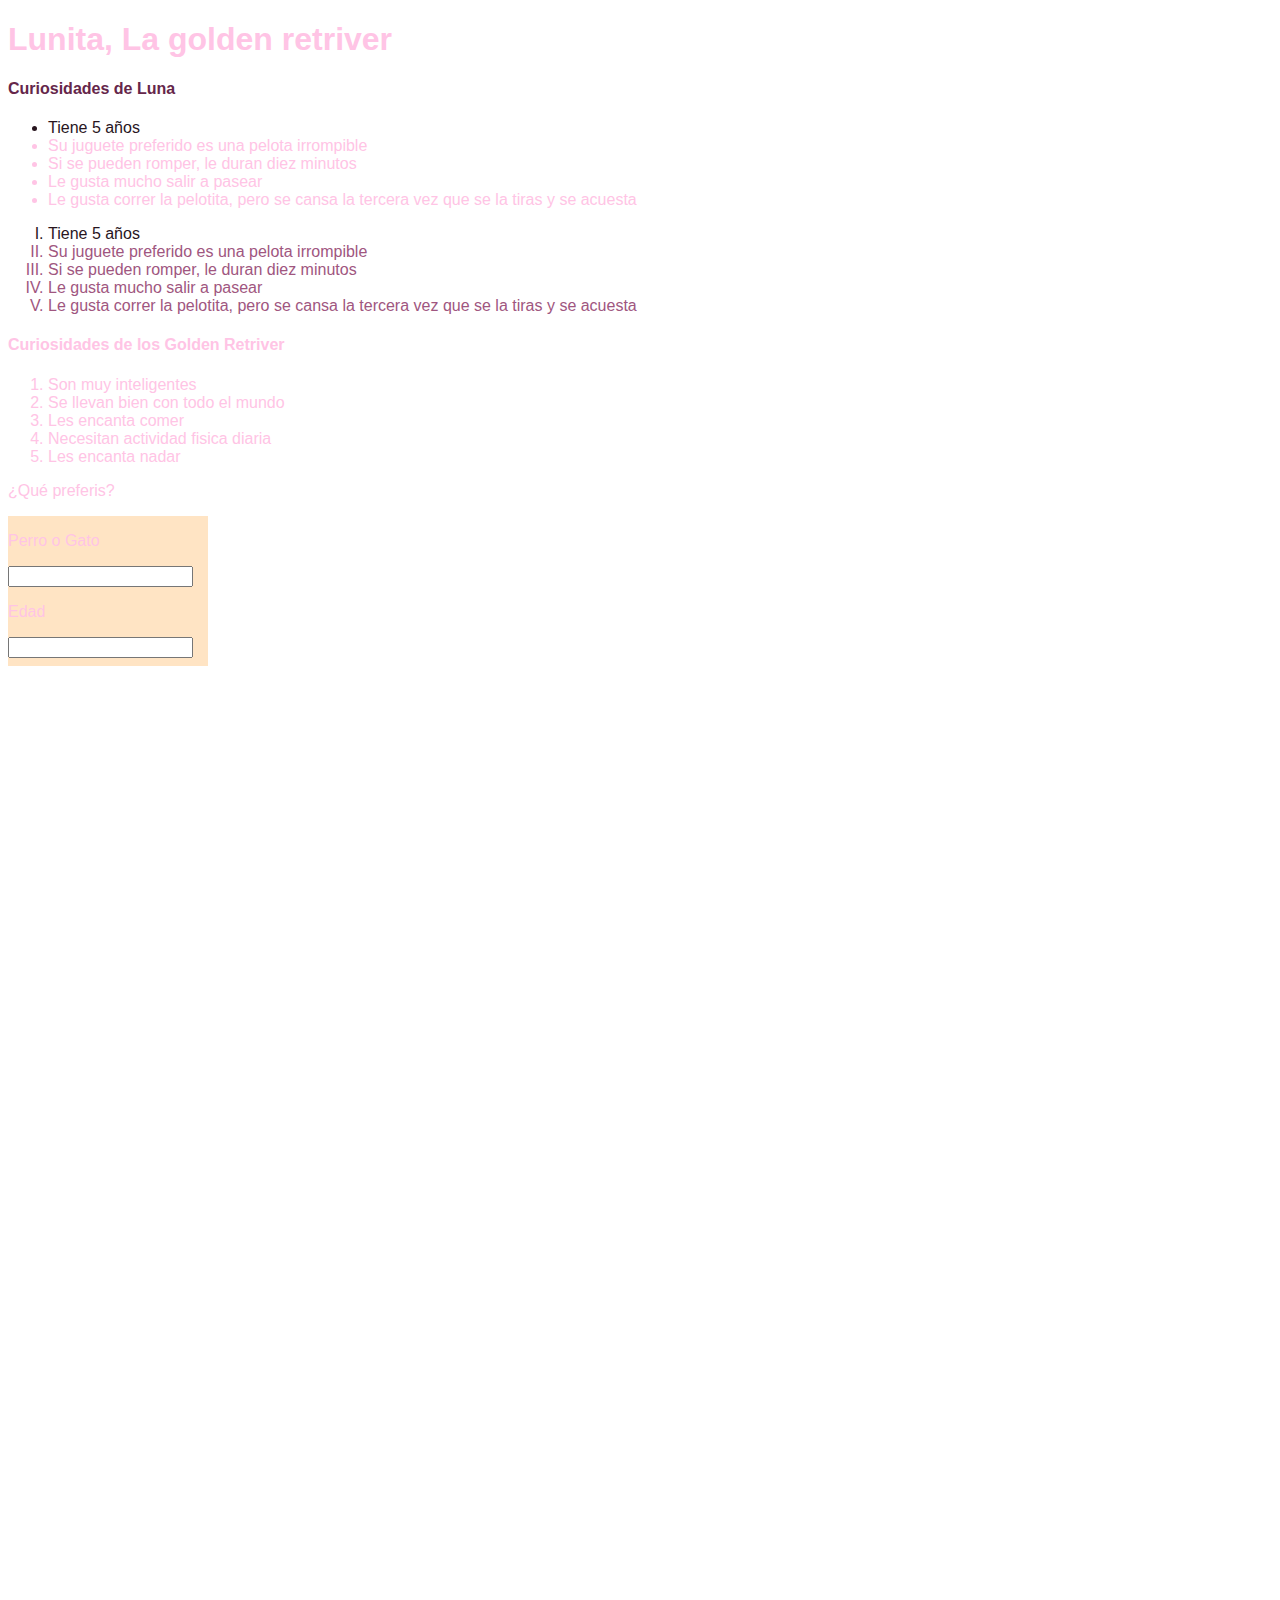
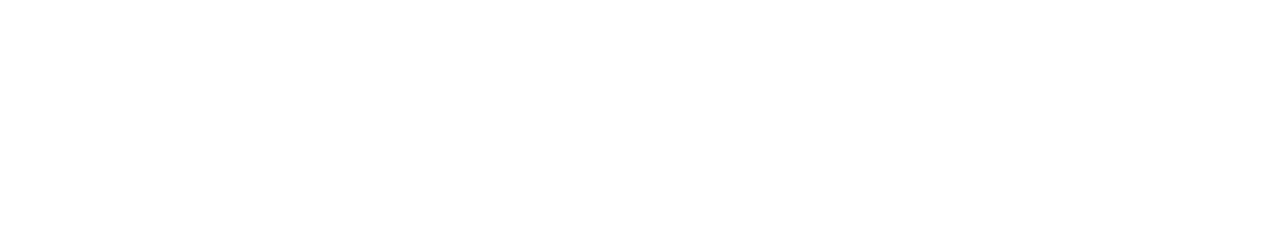
==== clase 3/index.html @ 33aef043 "index.html" ====
<!DOCTYPE html>
<html lang="es">
<head>
    <link rel="icon" href=" https://mail.google.com/mail/u/0?ui=2&ik=06eb4ba2ae&attid=0.1&permmsgid=msg-f:1747240630092991170&th=183f721885d28ac2&view=fimg&disp=thd&attbid=ANGjdJ9XOkE3txDYP5v5sxCDBO0tGE8E0WiaUXjTF9jgsAg3k6KrvN3JBV8I5MrkZeoBc8_IkjDnbszOH6Ma-XHwMSmZAyb3g6Y0nTnoHBIC-xcLDs9C_wJE0wNBeYU&ats=2524608000000&sz=w1849-h913 " >
    <link rel= "styleSheet" href="style.css" type="text/css" media="screen" />
    
    
        <meta charset="UTF-8">
        <meta http-equiv="X-UA-Compatible" content="IE=edge">
        <meta name="viewport" content="width=device-width, initial-scale=1.0">
        <link rel="preconnect" href="https://fonts.googleapis.com">
    <link rel="preconnect" href="https://fonts.gstatic.com" crossorigin>
    <link href="https://fonts.googleapis.com/css2?family=Dancing+Script&display=swap" rel="stylesheet">
    <link rel="stylesheet" href="clase3.css" type="text/css" media="screen"/>
    <title>Luna la Golden Retriver</title>
</head>
<body>

    <h1>Lunita, La golden retriver</h1>
    <main>  
<div>
    <p>
        <h4 class="Curiosidadesdeluna">Curiosidades de Luna</h4>
    </p>
    <ul>
        <li class="tienecinco"> Tiene 5 años   </li>
        <li> Su juguete preferido es una pelota irrompible   </li>
        <li> Si se pueden romper, le duran diez minutos    </li>
        <li> Le gusta mucho salir a pasear   </li>
        <li> Le gusta correr la pelotita, pero se cansa la tercera vez que se la tiras y se acuesta   </li>
    </ul>
    <ul class="LunaYsusCosas">
        <li class="tienecinco"> Tiene 5 años   </li>
        <li> Su juguete preferido es una pelota irrompible   </li>
        <li> Si se pueden romper, le duran diez minutos    </li>
        <li> Le gusta mucho salir a pasear   </li>
        <li> Le gusta correr la pelotita, pero se cansa la tercera vez que se la tiras y se acuesta   </li>
    </ul>
    <p>
        <h4>Curiosidades de los Golden Retriver</h4>
    </p>
    
    <ol>
        <li> Son muy inteligentes   </li>
        <li> Se llevan bien con todo el mundo   </li>
        <li> Les encanta comer   </li>
        <li> Necesitan actividad fisica diaria   </li>
        <li> Les encanta nadar  </li>
    </ol>

</div>
<p>¿Qué preferis?</p>
    <div class="formulario">


    <p>Perro o Gato</p>
    <input type="text" name="Nombre" id="Nombre">

        <p>Edad</p>
        <input type="number" name="Edad" id="edad">

    </div>

    </main>
</body>
</html>
---- clase 3/clase3.css ----
body{
background-image: url("https://mail.google.com/mail/u/0?ui=2&ik=06eb4ba2ae&attid=0.1&permmsgid=msg-f:1747253431128403112&th=183f7dbcfefdaca8&view=fimg&disp=thd&attbid=ANGjdJ87X1Av59XDOgK24Jdal-CeuclTmTXuW6FqCzTE_gnA-4KzaM1aUkM08cZ_w6Dw48FtToqIiBD5H7z3tJT0iT-vTckbPZRp7XPBHJgi0HqnmfJai2imIzuOF5k&ats=2524608000000&sz=w1849-h913");
background-repeat: repeat;
background-size:auto
width: 1800px;
height: 1800px;
color:rgb(255, 196, 229)
}
.formulario{
    margin: 10 px 20 px 30 px 40 px;
    padding: 10 px 20 px 30 px 40 px;
    background-color: bisque;
    width: 200px;
    height: 150px;
    border-style: 3px solid rgb(45, 221, 89);
    display: inline-block;
}   
.Curiosidadesdeluna{
    color:rgb(101, 38, 74);
}
.tienecinco{
    color: rgb(40, 21, 30);
    font-family: arial;
}
.LunaYsusCosas{
list-style-type: upper-roman;
color:rgb(160, 86, 128)
}
body{ 
    font-family: Helvetica;
}
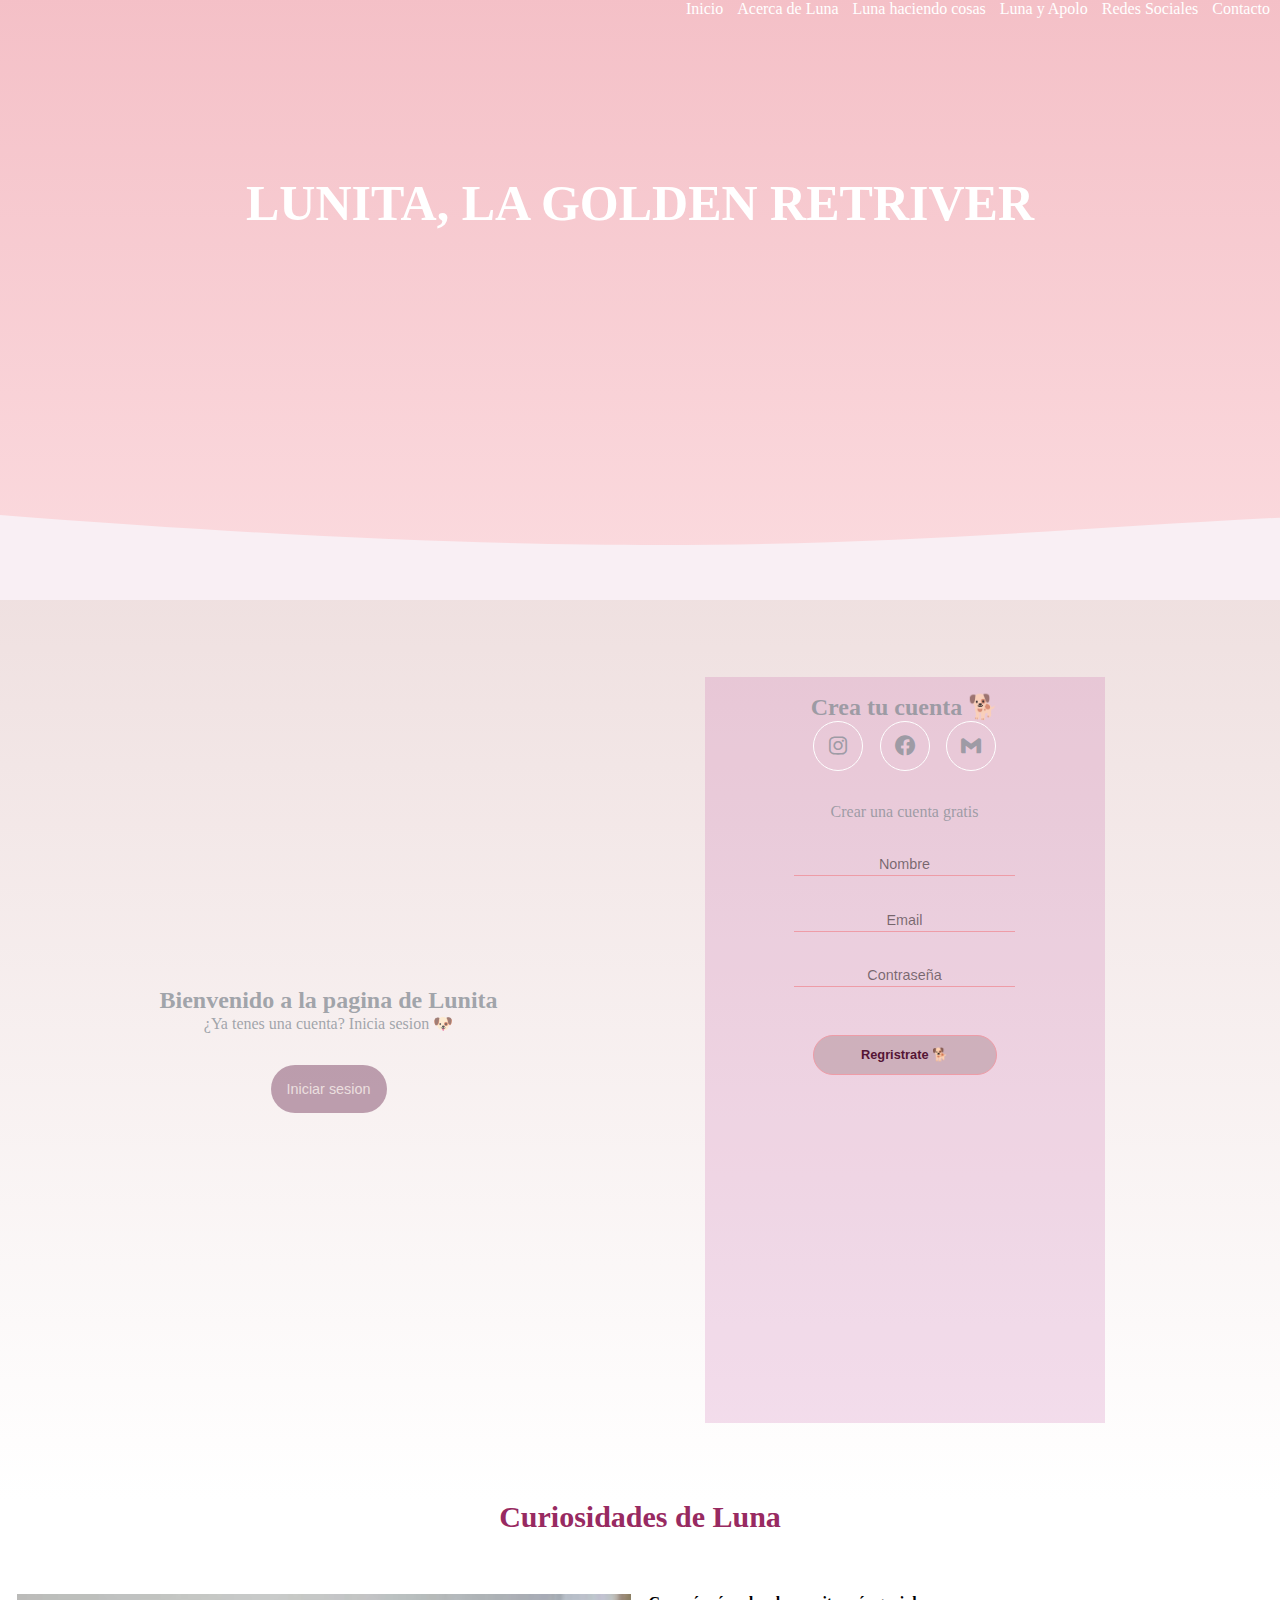
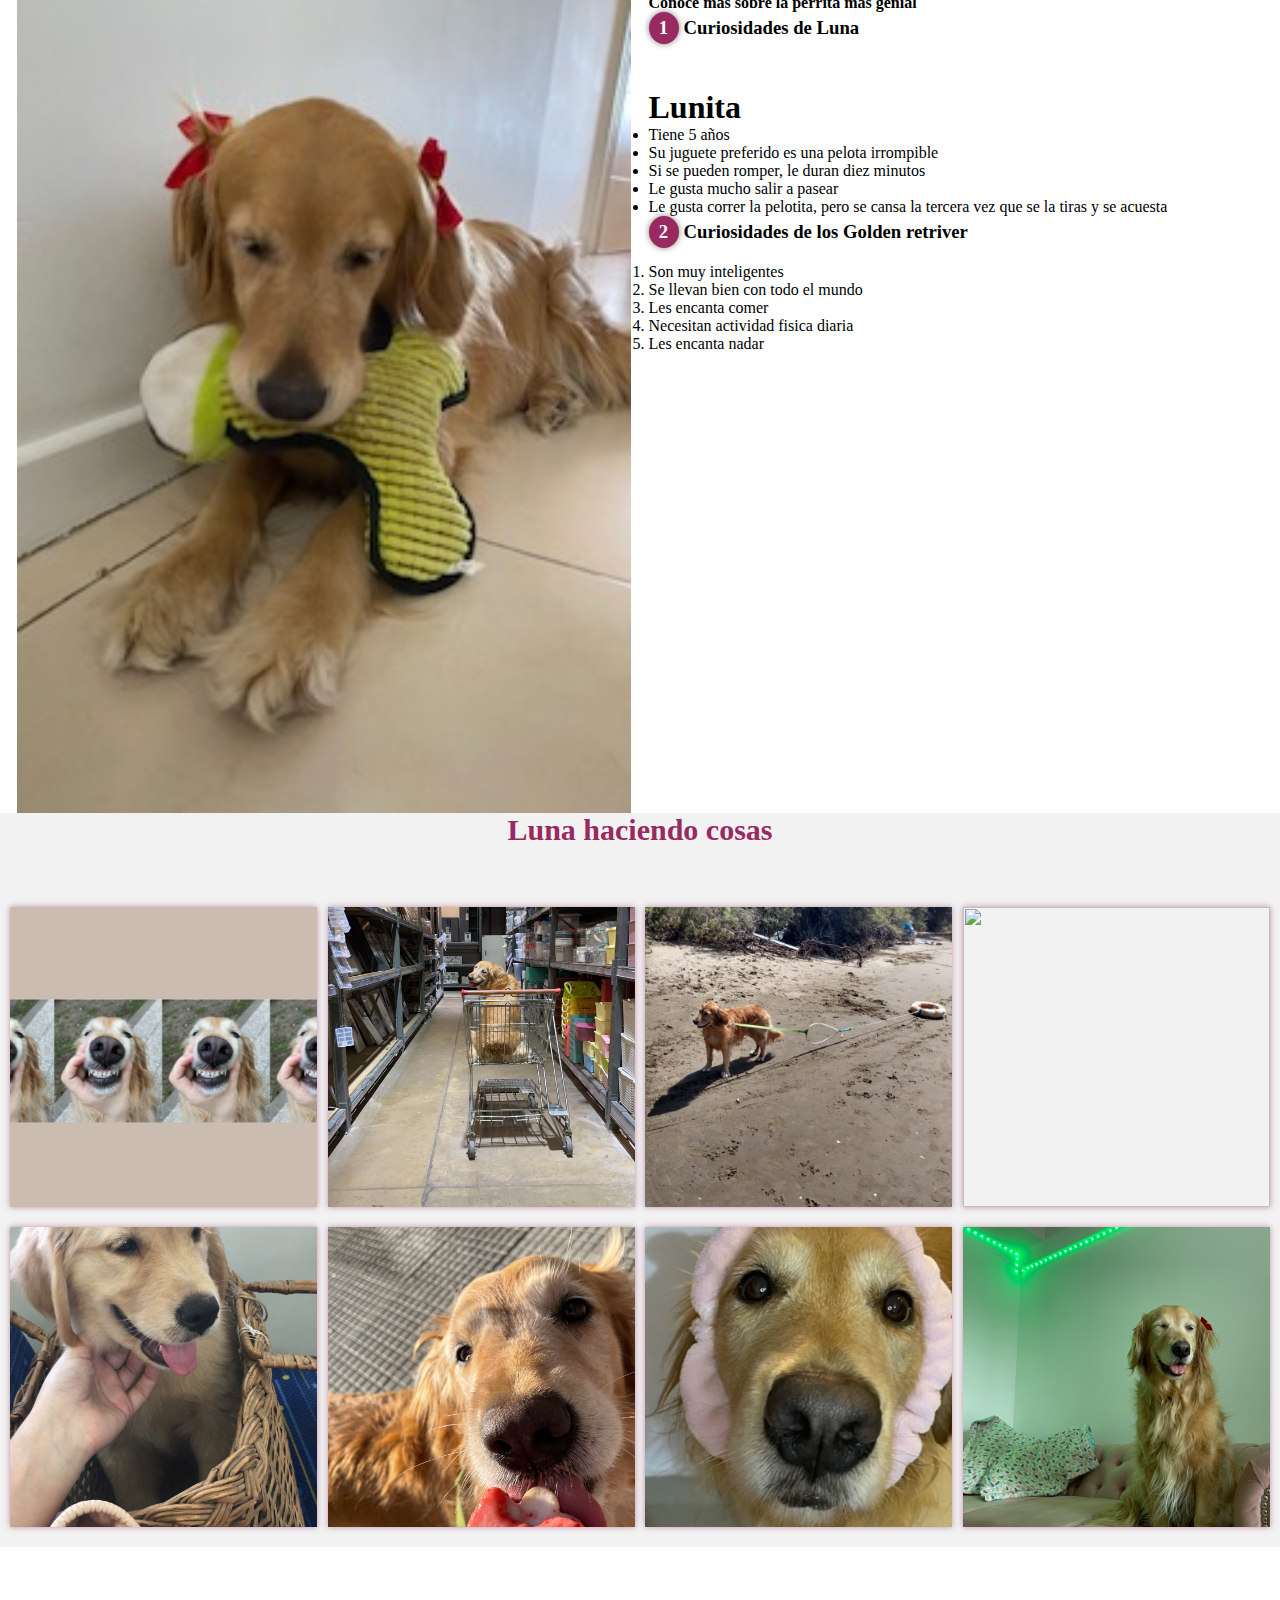
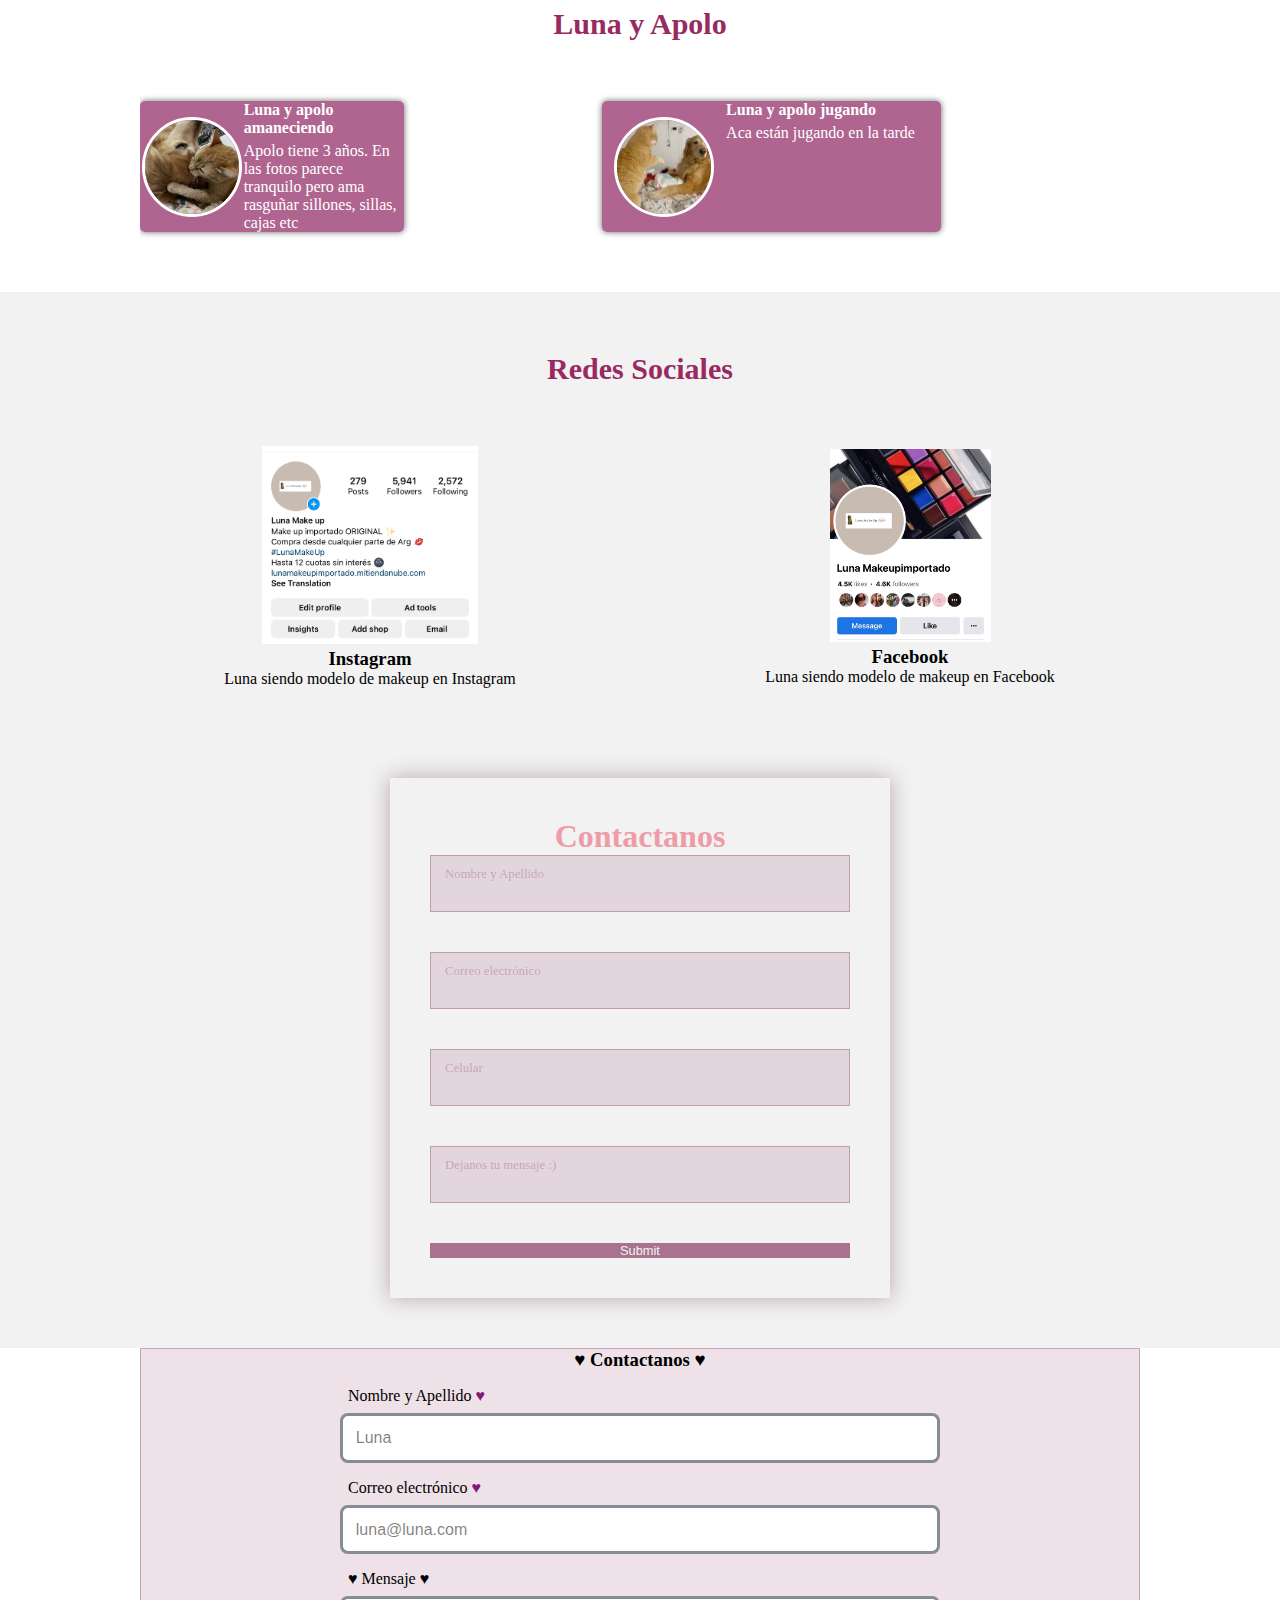
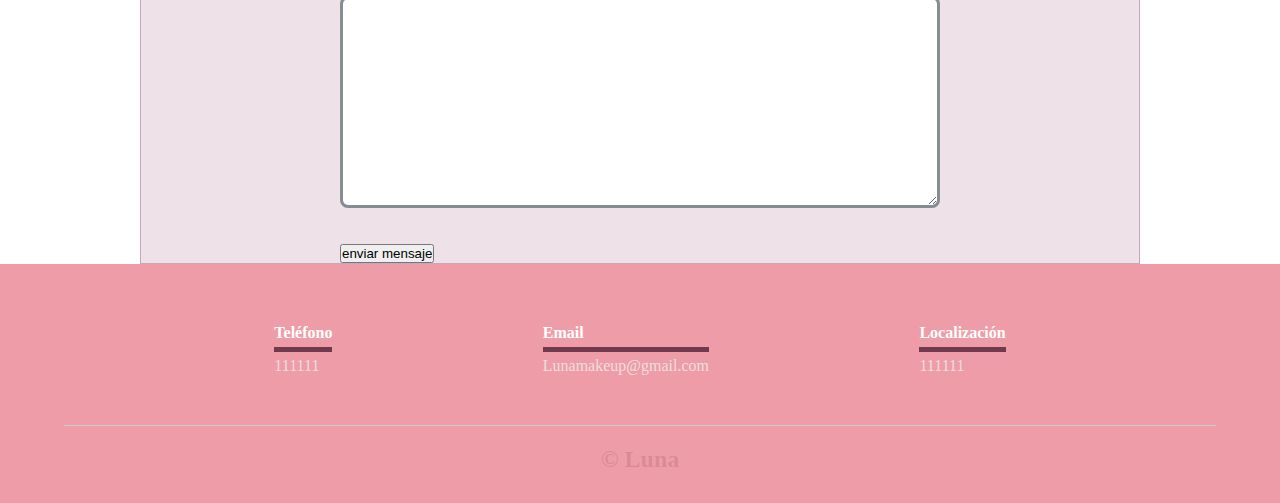
==== commit 1709b67d: "clase 3" ====
--- a/clase 3/index.html
+++ b/clase 3/index.html
@@ -2,65 +2,335 @@
 <html lang="es">
 <head>
     <link rel="icon" href=" https://mail.google.com/mail/u/0?ui=2&ik=06eb4ba2ae&attid=0.1&permmsgid=msg-f:1747240630092991170&th=183f721885d28ac2&view=fimg&disp=thd&attbid=ANGjdJ9XOkE3txDYP5v5sxCDBO0tGE8E0WiaUXjTF9jgsAg3k6KrvN3JBV8I5MrkZeoBc8_IkjDnbszOH6Ma-XHwMSmZAyb3g6Y0nTnoHBIC-xcLDs9C_wJE0wNBeYU&ats=2524608000000&sz=w1849-h913 " >
-    <link rel= "styleSheet" href="style.css" type="text/css" media="screen" />
-    
+    <link rel= "styleSheet" href="index.css">
     
         <meta charset="UTF-8">
         <meta http-equiv="X-UA-Compatible" content="IE=edge">
         <meta name="viewport" content="width=device-width, initial-scale=1.0">
         <link rel="preconnect" href="https://fonts.googleapis.com">
-    <link rel="preconnect" href="https://fonts.gstatic.com" crossorigin>
     <link href="https://fonts.googleapis.com/css2?family=Dancing+Script&display=swap" rel="stylesheet">
-    <link rel="stylesheet" href="clase3.css" type="text/css" media="screen"/>
+    <link href='https://unpkg.com/boxicons@2.1.4/css/boxicons.min.css' rel='stylesheet'>
     <title>Luna la Golden Retriver</title>
 </head>
 <body>
-
-    <h1>Lunita, La golden retriver</h1>
-    <main>  
-<div>
-    <p>
-        <h4 class="Curiosidadesdeluna">Curiosidades de Luna</h4>
-    </p>
-    <ul>
-        <li class="tienecinco"> Tiene 5 años   </li>
-        <li> Su juguete preferido es una pelota irrompible   </li>
-        <li> Si se pueden romper, le duran diez minutos    </li>
-        <li> Le gusta mucho salir a pasear   </li>
-        <li> Le gusta correr la pelotita, pero se cansa la tercera vez que se la tiras y se acuesta   </li>
-    </ul>
-    <ul class="LunaYsusCosas">
-        <li class="tienecinco"> Tiene 5 años   </li>
-        <li> Su juguete preferido es una pelota irrompible   </li>
-        <li> Si se pueden romper, le duran diez minutos    </li>
-        <li> Le gusta mucho salir a pasear   </li>
-        <li> Le gusta correr la pelotita, pero se cansa la tercera vez que se la tiras y se acuesta   </li>
-    </ul>
-    <p>
-        <h4>Curiosidades de los Golden Retriver</h4>
-    </p>
-    
-    <ol>
-        <li> Son muy inteligentes   </li>
-        <li> Se llevan bien con todo el mundo   </li>
-        <li> Les encanta comer   </li>
-        <li> Necesitan actividad fisica diaria   </li>
-        <li> Les encanta nadar  </li>
-    </ol>
-
-</div>
-<p>¿Qué preferis?</p>
-    <div class="formulario">
-
-
-    <p>Perro o Gato</p>
-    <input type="text" name="Nombre" id="Nombre">
-
-        <p>Edad</p>
-        <input type="number" name="Edad" id="edad">
-
+    <header>
+        <nav>
+            <a href="#">Inicio</a>
+            <a href="#AcercadeLuna">Acerca de Luna</a>
+            <a href="#Lunitahaciendocosas">Luna haciendo cosas</a>
+            <a href="#LunitayApolito">Luna y Apolo</a>
+            <a href="https://www.instagram.com/lunamakeupimportado/">Redes Sociales</a>
+            <a href="#Contactate">Contacto</a>
+        </nav>
+        <section class="textos-header">
+        <h1 class="titulo">LUNITA, LA GOLDEN RETRIVER</h1>
+    </section>
+    <div class="wave" style="height: 150px; overflow: hidden;" ><svg viewBox="0 0 500 150" preserveAspectRatio="none" style="height: 100%; width: 100%;"><path d="M-7.52,62.67 C269.00,147.54 261.09,35.04 506.58,62.67 L507.71,150.50 L-57.19,183.06 Z" style="stroke: none; fill: rgb(249, 239, 244);"></path></svg></div>   
+    </header>
+    </body>
+    <section class="JSREGISTRATE">
+<div class="container-form sign-up">
+   <div class="welcome-back">
+    <div class="message">
+        <h2>Bienvenido a la pagina de Lunita </h2>
+        <p> ¿Ya tenes una cuenta? Inicia sesion 🐶</p>
+        <button class="sign-up-btn">Iniciar sesion</button>
+        </div>
+   </div>
+   <form class="formulariojs">
+    <h2 class="create-account">Crea tu cuenta 🐕</h2>
+    <div class="iconos">
+        <div class="border-icon">
+            <i class='bx bxl-instagram'></i>
+        </div>
+        <div class="border-icon">
+            <i class='bx bxl-facebook-circle' ></i>
+        </div>
+        <div class="border-icon">
+            <i class='bx bxl-gmail' ></i>
+
+        </div>
     </div>
-
-    </main>
+    <p class="cuenta-gratis"> Crear una cuenta gratis</p>
+    <input type="text" placeholder="Nombre">
+    <input type="email" placeholder="Email">
+    <input type="password" placeholder="Contraseña">
+    <input type="button" value="Regristrate 🐕">
+   </form>
+
+</div>
+<div class="container-form sign-in">
+    <form class="formulariojs">
+        <h2 class="create-account">Iniciar sesion 🐕</h2>
+        <div class="iconos">
+            <div class="border-icon">
+                <i class='bx bxl-instagram'></i>
+            </div>
+            <div class="border-icon">
+                <i class='bx bxl-facebook-circle' ></i>
+            </div>
+            <div class="border-icon">
+                <i class='bx bxl-gmail' ></i>
+    
+            </div>
+        </div>
+        <p class="cuenta-gratis"> ¿Todavía no tenes cuenta?</p>
+        <input type="email" placeholder="Email">
+        <input type="password" placeholder="Contraseña">
+        <input type="button" value="Iniciar sesion 🐕">
+       </form>
+    <div class="welcome-back">
+     <div class="message">
+         <h2>Bienvenido de nuevo </h2>
+         <p> Si todavía no tenes cuenta, registrate aca🐶</p>
+         <button class="sign-in-btn">Registrate</button>
+         </div>
+    </div>
+    
+ 
+ </div>
+</section>
+    <main> 
+        <section id="AcercadeLuna">
+        <section class="Contenedor Acerca-de-Luna">
+           
+       <h2 class= "titulo"> Curiosidades de Luna</h2> 
+       <div class="Contenedor-Acerca-de-Luna">
+        <img src= "IMG_3881.jpg" alt="" class="imagen-about-us">
+        <div class= "contenido-textos">
+            <h4 class="Curiosidadesdeluna">Conocé más sobre la perrita más genial</h4>
+        <h3><span>1</span>Curiosidades de Luna</h3>
+        <p>
+          
+        <h1 id="#Luna">Lunita</h1>
+            <ul class="lunathing">
+                <li> Tiene 5 años   </li>
+                <li> Su juguete preferido es una pelota irrompible   </li>
+                <li> Si se pueden romper, le duran diez minutos    </li>
+                <li> Le gusta mucho salir a pasear   </li>
+                <li> Le gusta correr la pelotita, pero se cansa la tercera vez que se la tiras y se acuesta   </li>
+            </ul>
+        <h3><span>2</span>Curiosidades de los Golden retriver</h3>
+        <ol>
+            <li> Son muy inteligentes   </li>
+            <li> Se llevan bien con todo el mundo   </li>
+            <li> Les encanta comer   </li>
+            <li> Necesitan actividad fisica diaria   </li>
+            <li> Les encanta nadar  </li>
+        </ol>
+        </div>
+       </div>
+    </section>
+</section>
+<section id = "Lunitahaciendocosas">
+    <section class="Luna-haciendo-cosas">
+        <div class="contanedor">
+            <h2 class="titulo">Luna haciendo cosas</h2>
+            <div class="galeria-port">
+                <div class="imagen-port">
+                    <img src="lunitafoto.png" alt="">
+                    <div class="hover-galeria">
+<img src="img/icono1.png" alt="">
+<p> Luna sonriendo</p>
+
+                    </div>
+                </div>
+                <div class="imagen-port">
+                    <img src="Lunafoto1.JPG" alt="">
+                    <div class="hover-galeria">
+<img src="img/icono1.png" alt="">
+<p>Luna paseando en Easy </p>
+
+                    </div>
+                </div>
+                <div class="imagen-port">
+                    <img src="Lunafoto2.JPG" alt="">
+                    <div class="hover-galeria">
+<img src="img/icono1.png" alt="">
+<p>Luna en la playa</p>
+
+                    </div>
+                </div>
+                <div class="imagen-port">
+                    <img src="Lunafoto3.jpg" alt="">
+                    <div class="hover-galeria">
+<img src="img/icono1.png" alt="">
+<p> Luna la laguna</p>
+
+                    </div>
+                </div>
+                <div class="imagen-port">
+                    <img src="Lunafoto4.JPG" alt="">
+                    <div class="hover-galeria">
+<img src="img/icono1.png" alt="">
+<p> Luna paseando en tren</p>
+
+                    </div>
+                </div>
+                <div class="imagen-port">
+                    <img src="Lunafoto5.jpg" alt="">
+                    <div class="hover-galeria">
+<img src="img/icono1.png" alt="">
+<p>Luna comiendo helado de frutilla</p>
+
+</div>
+</div>
+<div class="imagen-port">
+    <img src="Lunafoto6.jpg" alt="">
+    <div class="hover-galeria">
+<img src="img/icono1.png" alt="">
+<p>Luna con vincha</p>
+
+</div>
+</div>
+<div class="imagen-port">
+    <img src="Lunafoto7.jpg" alt="">
+    <div class="hover-galeria">
+<img src="img/icono1.png" alt="">
+<p>Luna con moños de navidad</p>
+
+</div>
+</div>
+
+            </div>
+        </div>
+
+</section>
+</section>
+<section id="LunitayApolito">
+<section class="LunayApolo contenedor">
+    <h2 class="titulo">Luna y Apolo</h2>
+
+    <div class="cards">
+        <div class="card">
+            <img src="Lunayapolofoto1.jpg" alt="">
+            <div class="contenido-texto-card">
+                <h4> Luna y apolo amaneciendo</h4>
+                <p> Apolo tiene 3 años. En las fotos parece tranquilo pero ama rasguñar sillones, sillas, cajas etc</p>
+            </div>
+
+        </div>
+
+        <div class="cards">
+            <div class="card">
+                <img src="Lunayapolofoto2.jpg" alt="">
+                <div class="contenido-texto-card">
+                    <h4> Luna y apolo jugando</h4>
+                    <p> Aca están jugando en la tarde &nbsp;&nbsp; &nbsp; &nbsp; &nbsp; &nbsp; &nbsp; &nbsp; &nbsp; &nbsp; &nbsp; &nbsp; &nbsp; &nbsp; &nbsp; &nbsp; &nbsp; &nbsp; &nbsp; &nbsp; &nbsp; &nbsp; &nbsp; &nbsp; &nbsp; &nbsp; &nbsp; &nbsp; &nbsp; &nbsp; &nbsp; &nbsp; &nbsp; &nbsp; &nbsp; &nbsp; &nbsp; &nbsp; &nbsp; &nbsp; &nbsp; &nbsp; &nbsp; &nbsp; &nbsp; &nbsp; &nbsp; &nbsp; &nbsp; &nbsp; &nbsp; &nbsp; &nbsp; &nbsp; &nbsp; &nbsp; &nbsp; &nbsp; &nbsp; &nbsp; &nbsp; &nbsp; &nbsp; &nbsp; &nbsp; &nbsp; &nbsp; &nbsp; &nbsp; &nbsp; &nbsp; &nbsp; &nbsp; &nbsp; &nbsp; &nbsp; &nbsp; &nbsp; &nbsp; &nbsp; &nbsp; &nbsp; &nbsp; &nbsp; &nbsp; &nbsp; &nbsp; &nbsp; &nbsp; &nbsp; &nbsp; &nbsp; &nbsp; &nbsp; &nbsp; &nbsp; &nbsp; &nbsp; &nbsp; &nbsp; &nbsp; &nbsp; &nbsp; &nbsp; &nbsp; &nbsp; &nbsp; &nbsp; &nbsp; &nbsp; &nbsp; &nbsp; &nbsp; &nbsp; &nbsp; &nbsp; &nbsp; &nbsp; &nbsp; &nbsp; &nbsp; &nbsp; &nbsp; &nbsp; &nbsp;                    </p>
+                </div>
+    
+            </div>
+
+    
+</section>
+</section>
+<section id="Contactate">
+<section class="about-contact">
+
+    <div class="contenedor">
+      <h2 class="titulo">  Redes Sociales </h2>
+      <div class="contacto-cont">
+        <div class="contacto-inst">
+            <img src="IMG_8984.jpg" alt="">
+            <h3>Instagram</h3>
+            <p>Luna siendo modelo de makeup en Instagram</p>
+        </div>
+        <div class="contacto-fb">
+            <img src="IMG_8985.jpg" alt="">
+            <h3>Facebook</h3>
+            <p>Luna siendo modelo de makeup en Facebook</p>
+        </div>
+      </div>        
+
+    </div>
+    <!-- formulario js -->
+
+    <form action="" class="formulario">
+        <h1 class="formulario__titulo">Contactanos</h1>
+    <input type="text" class="formulario__input">
+    <label for="" class="formulario__label">Nombre y Apellido</label>
+    <input type="text" class="formulario__input">
+    <label for="" class="formulario__label">Correo electrónico</label>
+    <input type="text" class="formulario__input">
+    <label for="" class="formulario__label">Celular</label>
+    <input type="text" class="formulario__input">
+    <label for="" class="formulario__label">Dejanos tu mensaje :)</label>
+    <input type="submit" class="formulario__submit">
+    </form>
+    <script src="index.js">
+
+    </script>
+</section>
+<section>
+    <div class="u-wrapper">
+        <div class="contact-content">
+  
+          <form id="form" action="" class="form">
+            <h3 class="tag"><span>♥ Contactanos ♥</span></h3>
+            <label for="name">Nombre y Apellido <span>♥</span></label>
+            <input name="name" required type="text" id="name" placeholder="Luna">
+            <label for="email">Correo electrónico <span>♥</span></label>
+            <input name="email" type="text" id="email" required placeholder="luna@luna.com">
+            <label for="message">♥ Mensaje ♥</label>
+            <textarea id="message" name="message" id="" cols="30" rows="10"></textarea>
+            <button type="submit" class="btn primary full">enviar mensaje</button>
+          </form>
+          <a href="mailto:dalila.n.losada@gmail.com" id="trucazo"></a>
+        </div>
+      </div>
+    </section>
+</section>
+  
+  <script>
+      const $form = document.querySelector('#form')
+      const $buttonMailto = document.querySelector('#trucazo')
+  
+      $form.addEventListener('submit', handleSubmit)
+  
+      function handleSubmit(event) {
+        event.preventDefault()
+        const form = new FormData(this)
+        $buttonMailto.setAttribute('href', `mailto: dalila.n.losada@gmail.com?subject=nombre ${form.get('name')}  correo ${form.get('email')}&body=${form.get('message')}`)
+        $buttonMailto.click()
+      }
+    </script>
+
+
+
+
+    
+        
+        
+            
+        
+            </main>
+
+          
+
+            <footer>
+                <div class="contenedor-footer">
+                    <div class="content-foo">
+                        <h4> Teléfono</h4>
+                        <p>111111</p>
+
+                    </div>
+                    <div class="content-foo">
+                        <h4> Email</h4>
+                        <p>Lunamakeup@gmail.com</p>
+
+                    </div>
+                    <div class="content-foo">
+                        <h4> Localización</h4>
+                        <p>111111</p>
+
+                    </div>
+                    </div>
+                    <h2 class="titulo-final">&copy; Luna</h2>
+            </footer>
+           
+              <script src="./index.js"></script>    
+
+                
+                
 </body>
 </html>--- a/clase 3/index.css
+++ b/clase 3/index.css
@@ -0,0 +1,633 @@
+*{
+    margin: 0;
+    padding: 0;
+    box-sizing: border-box;
+
+}
+body{
+    font-family: 'open sans';
+
+}
+.contenedor{
+    padding: 60px 0;
+    width: 90%;
+    max-width: 1000px;
+    margin: auto;
+    overflow: hidden;
+}
+
+
+.titulo{
+    color: #982a61;
+    font-size: 30px;
+    text-align: center;
+    margin-bottom: 60px;
+}
+
+header{
+    width: 100%;
+    height: 600px;
+    background: #ee9ca7;  /* fallback for old browsers */
+background: -webkit-linear-gradient(to top, #ffdde16c, #ee9ca777), url(https://mail.google.com/mail/u/0?ui=2&ik=06eb4ba2ae&attid=0.1&permmsgid=msg-a:r8147624379083280846&th=18491786dce9eb09&view=fimg&realattid=f_laocurea0&disp=thd&attbid=ANGjdJ_Pn4qeAjPfUmZSSIpqC92DG9JSoUma5ogEn0zrCFLIv4FJdxNkn7i93WeQK7G8F2jrpCgplIbn1Ur6zndKGiBojTAfp11plZchcVjy8EZT7HwCXXw1bQoiMcI&ats=2524608000000&sz=w1849-h913);  /* Chrome 10-25, Safari 5.1-6 */
+background: linear-gradient(to top, #ffdde1a6, #ee9ca7a2), url(https://mail.google.com/mail/u/0?ui=2&ik=06eb4ba2ae&attid=0.1&permmsgid=msg-a:r8147624379083280846&th=18491786dce9eb09&view=fimg&realattid=f_laocurea0&disp=thd&attbid=ANGjdJ_Pn4qeAjPfUmZSSIpqC92DG9JSoUma5ogEn0zrCFLIv4FJdxNkn7i93WeQK7G8F2jrpCgplIbn1Ur6zndKGiBojTAfp11plZchcVjy8EZT7HwCXXw1bQoiMcI&ats=2524608000000&sz=w1849-h913); /* W3C, IE 10+/ Edge, Firefox 16+, Chrome 26+, Opera 12+, Safari 7+ */
+background-size:cover;
+background-attachment: fixed;
+position: relative;
+}
+
+nav{
+    text-align: right;
+    padding: 30 px 50 px 0 0;
+
+
+}
+
+nav a {
+    color: #fff;
+    font-weight: 300;
+    text-decoration: none;
+    margin-right:10px;
+
+}
+
+nav a:hover {
+   
+    text-decoration: underline;
+   
+
+}
+
+header .textos-header{
+    display: flex;
+    height: 430px;
+    width: 100%;
+    align-items: center;
+    justify-content: center;
+    flex-direction: column;
+    text-align: center;
+}
+.textos-header h1{
+    font-size:50px;
+    color: #fff;
+
+}
+.textos-header h2{
+    font-size: 30px;
+    font-weight: 300;
+    color: #ffff;
+
+}
+
+.wave{
+    position: absolute;
+    bottom: 0;
+    width: 150%;
+}
+
+/* Acerca de Luna */
+
+.Contenedor-Acerca-de-Luna{
+    display: flex;
+    justify-content: space-evenly;
+
+}
+
+
+.imagen-about-us{
+    width:48%;
+
+}
+
+.Contenedor-Acerca-de-Luna .contenido-textos{
+    width: 48%;
+
+}
+
+.contenido-textos h3{
+    margin-bottom: 15px;
+}
+
+.contenido-textos h3 span{
+background:#982a61;
+color: #fff;
+border-radius: 50%;
+display: inline-block;
+text-align: center;
+width: 30px;
+padding: 5px;
+box-shadow: 0 0 6px 0 rgba(0, 0, 0, 0.5);
+margin-right: 5px;
+}
+
+.contenido-textos p{
+    padding: 0px 0px 30px 15px;
+    font-weight: 300;
+    text-align: justify;
+}
+
+.Luna-haciendo-cosas{
+    background: #f2f2f2;
+
+}
+.galeria-port{
+    display: flex;
+    justify-content: space-evenly;
+    flex-wrap: wrap;
+}
+.imagen-port{
+    width: 24%;
+    margin-bottom: 20px;
+    height: 300px;
+    overflow: hidden;
+    position: relative;
+    cursor: pointer;
+    box-shadow: 0 0 6px 0 rgba(135, 41, 87, 0.5);
+}
+
+.imagen-port > img{
+    width: 100%;
+    height: 100%;
+    object-fit: cover;
+    display: block;
+
+}
+.hover-galeria{
+    position: absolute;
+    width: 100%;
+    height: 100%;
+    top: 0;
+    transform: scale(0);
+    background: rgba(141, 36, 97, 0.7);
+    transition: transform .5s;
+    display: flex;
+    justify-content: center;
+    align-items: center;
+    flex-direction: column;
+}
+
+.hover-galeria img{
+    width: 50px;
+
+}
+.hover-galeria p{
+    color: #fff
+}
+.imagen-port:hover .hover-galeria{
+    transform: scale(1);
+}
+
+/*Luna y apolo */
+
+.cards{
+    display: flex;
+    justify-content: space-evenly;
+
+}
+.cards .card{
+    background:rgba(141, 36, 97, 0.7);
+    display: flex;
+    width: 46%;
+    height: 200x;
+    align-items: center;
+    justify-content: space-evenly;
+    border-radius: 5px;
+    box-shadow: 0 0 6px 0 rgba(0, 0, 0, 0.6);
+
+
+}
+.cards .card img{
+    width: 100px;
+    height: 100px;
+    object-fit: cover; /*si no se distorsiona*/
+    border: 3px solid #fff;
+    border-radius: 50%; /*para que sea redonda*/
+    display: block;
+}
+.cards .card > .contenido-texto-card{
+    width: 60%;
+    color: #fff;
+}
+.cards .card > .contenido-texto-card p{
+font-weight: 300;
+padding-top: 5px;
+}
+
+.about-contact{
+    background: #f2f2f2;
+    padding-bottom: 50px; /*para que se vea mas largo de abajo*/
+    
+}
+
+.contacto-cont{
+    display: flex;
+    justify-content: space-between;
+    align-items: center;
+}
+.contacto-inst{
+    width: 46%;
+    text-align: center;
+
+}
+.contacto-inst img{
+width: 47%;
+
+}
+.contacto.inst h3{
+    margin: 10px 0;
+}
+.contacto.inst p{
+    font-weight: 150;
+    text-align: justify;
+}
+/*contacto fb*/
+.contacto-fb{
+    width: 46%;
+    text-align: center;
+
+}
+.contacto-fb img{
+width: 35%;
+
+}
+.contacto.fb h3{
+    margin: 10px 0;
+}
+.contacto.fb p{
+    font-weight: 150;
+    text-align: justify;
+}
+
+/* footer padding arriba a la derecha abajo a la izquierda */ 
+footer{
+    background: #ee9ca7;
+    padding: 60px 0 30px 0;
+margin: auto;
+overflow: hidden;
+
+}
+.contenedor-footer{
+    display: flex;
+    width: 90%;
+    justify-content: space-evenly; /* para que se repartan los elementos equitativamente*/
+    margin: auto;
+    padding-bottom: 50px;
+    border-bottom: 1px solid #ccc;
+}
+.content.foo{
+text-align: center;
+
+}
+
+.content-foo h4{
+    color: #fff;
+    border-bottom: 5px solid #2d051da6;
+    padding-bottom: 5px;
+    margin-bottom: 5px;
+}
+
+.content-foo p{
+    color: rgb(235, 223, 223);
+   
+}
+.titulo-final{
+    text-align: center;
+    font-size: 24px;
+    margin: 20px 0 0 0;
+    color:#3e0d2521;
+}
+@media screen and (max-width:900px){
+    header{
+        background-position: center;
+        background-size:contain;
+        background-repeat: no-repeat;
+
+    }
+    .Contenedor-Acerca-de-Luna{
+        flex-direction:column;
+        justify-content: center;
+        align-items: center;
+
+    }
+    .lunathing .contenido-textos{
+        width:10%;
+    }
+ .imagen-about-us{
+    width: 30%;
+    border-radius: 50%;
+ }  
+ .imagen-port{
+    width:44%;
+ }
+ .cards{
+    flex-direction: column;
+    justify-content: center;
+    align-items: center;
+ }
+ .cards .card{
+    width:90%;
+
+ }
+ .cards .card:first-child{
+    margin-bottom: 30px;
+ }
+ .contacto-cont{
+justify-content: center;
+flex-direction: column;
+ }
+ .contacto-inst{
+    width: 100%;
+    text-align: center;
+ }
+ .contacto-fb{
+    width: 100%;
+    text-align: center;
+ }
+}
+@media screen and (max-width:500px){
+    nav{
+        text-align:center;
+        padding: 30px 0 0 0;
+    }
+    nav > a{
+        margin-right: 5px;
+    }
+    .textos-header h1{
+        font-size: 35px;
+    }
+    imagen-about.us{
+        margin-bottom: 60px;
+    
+    }
+    .Contenedor-Acerca-de-Luna .contenido-textos{
+        width: 95%
+    }
+    .imagen-port{
+        width: 99%;
+    }
+    .cards .card{
+height: 450px;
+display: flex;
+flex-direction:column;
+
+    }
+.contenedor-footer{
+    flex-direction: column;
+}
+}
+.formulario {
+    width:500px;
+    max-width: 100%;
+    margin: auto;
+    margin-top: 30px;
+    padding: 40px;
+    box-shadow: 0 0 20px 1px rgba(69, 14, 54, 0.3);
+    position: relative;
+
+}
+.formulario__titulo {
+    text-align: center;
+    margin-top:0;
+    color:#ee9ca7;
+
+}
+.formulario__input, .formulario__label, .formulario__submit {
+    display: block;
+    width: 100%;
+    font-size: 0.8em;
+  
+}
+.formulario__input {
+    padding: 20px;
+    background: rgba(135, 41, 86, 0.142);
+    border: 1px solid rgba(111, 25, 87, 0.3);
+    margin-bottom:40px;
+    
+    }
+    .formulario__input:focus {
+outline: 1px solid rgba(0,0,0,0.3);
+    }
+    .formulario__input:focus + .formulario__label {
+margin-top: -130px;
+    }
+
+.formulario__label {
+    padding-left: 15px;
+    position: absolute;
+    margin-top: -85px;
+ 
+color:rgba(135, 41, 86, 0.3);
+transition: all 0,2s;
+
+  
+
+}
+.formulario__submit{
+    background: rgba(114, 19, 70, 0.578);
+    color:#f2f2f2;
+    padding: 10 px 20 px;
+    cursor: pointer;
+    border: none;
+}
+.fijar {
+    margin-top: -135px;
+}
+.u-wrapper {
+    max-inline-size: 1000px;
+    margin: 0 auto;
+  padding: 20px;
+    background: rgba(135, 41, 86, 0.142);
+    border: 1px solid rgba(111, 25, 87, 0.3);
+    margin-bottom:60px;
+  }
+  
+  .u-wrapper {
+    max-inline-size: 1000px;
+    margin: 0 auto;
+    padding: 0 1em;
+  }
+  
+  .form {
+    max-inline-size: 600px;
+    margin: auto;
+  }
+  
+  .form label {
+    display: block;
+    margin-block-start: 1em;
+    margin-block-end: .5em;
+    padding-inline-start: .5em;
+  }
+  
+  .form label span {
+    color: #831978;
+  }
+  
+  .form input, .form textarea {
+    box-sizing: border-box;
+    width: 100%;
+    font-size: 1rem;
+    padding: .8em;
+    border-radius: .5em;
+    border: 3px solid #858C94;
+  }
+  .form textarea {
+    margin-block-end: 2em;
+    font-family: inherit;
+  }
+  
+  input::-webkit-input-placeholder {
+    color: #0F0A0A88;
+  }
+  
+  
+  .contact {
+    margin-block-end: 5em;
+  }
+  
+  
+  
+  
+  .form .tag span {
+      display: block;
+      text-align: center;
+    }
+ .JSREGISTRATE  {
+    height: 100vh;
+    display: flex;
+    align-items: center;
+    justify-content: center;
+    background-image: url("Lunafoto2.jpg");
+    background-image: linear-gradient(rgba(190, 129, 129, 0.244),white);
+    background-position: center;
+    background-repeat: no-repeat;
+    background-size: cover;
+    color: #858c94c2;
+ }
+
+ .container-form {
+    width:90%;
+    height: 90vh;
+    display: flex;
+    justify-content: space-around;
+    transition: all .5s ease-out;
+ }
+
+ .welcome-back{
+    display: flex;
+    align-items: center;
+    text-align: center;
+ }
+
+ .message {
+    padding: 1rem;
+ }
+ .messaje h2{
+    font-size: 1.7rem;
+    padding: 1 rem 0;
+ }
+
+ .message button {
+    padding: 1rem;
+    font-weight:400;
+    background-color: rgba(98, 32, 73, 0.404);
+    border-radius: 2rem;
+    border: none;
+    outline: none;
+    cursor: pointer;
+    font-size: .9rem;
+    margin-top: 2rem;
+    transition: all .3s ease-in;
+    color:rgb(235, 223, 223);
+ }
+ .message button:hover {
+    background-color: #551535;
+ }
+
+ .formulariojs {
+    width: 400px;
+    padding: 1rem;
+    margin: 2rem;
+    background-color: rgba(180, 49, 143, 0.153);
+    text-align: center;
+ }
+ 
+ .create-acount {
+    padding: 2.7rem 0;
+    font-size: 1.7rem;
+ }
+
+ .iconos{
+    width: 200px;
+    display: flex;
+    justify-content: space-around;
+    margin: auto;
+ }
+.border-icon {
+    height: 20px;
+    width: 20px;
+    display: flex;
+    align-items: center;
+    justify-content: center;
+    padding: 1.5rem;
+    border: solid thin white;
+    border-radius: 50%;
+    font-size: 1.5rem;
+transition: all .3s ease-in;
+
+}
+.border-icon:hover {
+    background-color: #551535;
+    cursor: pointer;
+}
+
+.cuenta-gratis {
+    padding: 2rem 0;
+
+}
+
+.formulariojs input {
+    width: 60%;
+    display: block;
+    margin: auto;
+    margin-bottom: 2rem;
+    background-color: transparent;
+    border: none;
+    border-bottom: #ee9ca7 thin solid;
+    text-align: center;
+    outline: none;
+    padding: .2rem 0;
+    font-size: .9rem;
+    color: #856368;
+
+}
+
+.formulariojs input[type="button"]{
+width: 50%;
+margin: auto;
+border: solid thin #ee9ca7;
+padding: .7rem;
+border-radius: 2rem;
+background-color: #8e6c7053;
+font-weight: 600;
+margin-top: 3rem;
+font-size: .8rem;
+cursor: pointer;
+color:#551535;
+
+}
+
+.sign-in {
+    position: absolute;
+    opacity: 0;
+    visibility: hidden;
+
+}
+
+.sign-in.active {
+    opacity: 1;
+    visibility: visible;
+}
+.sign-up.active {
+    opacity: 0;
+    visibility: hidden;
+}